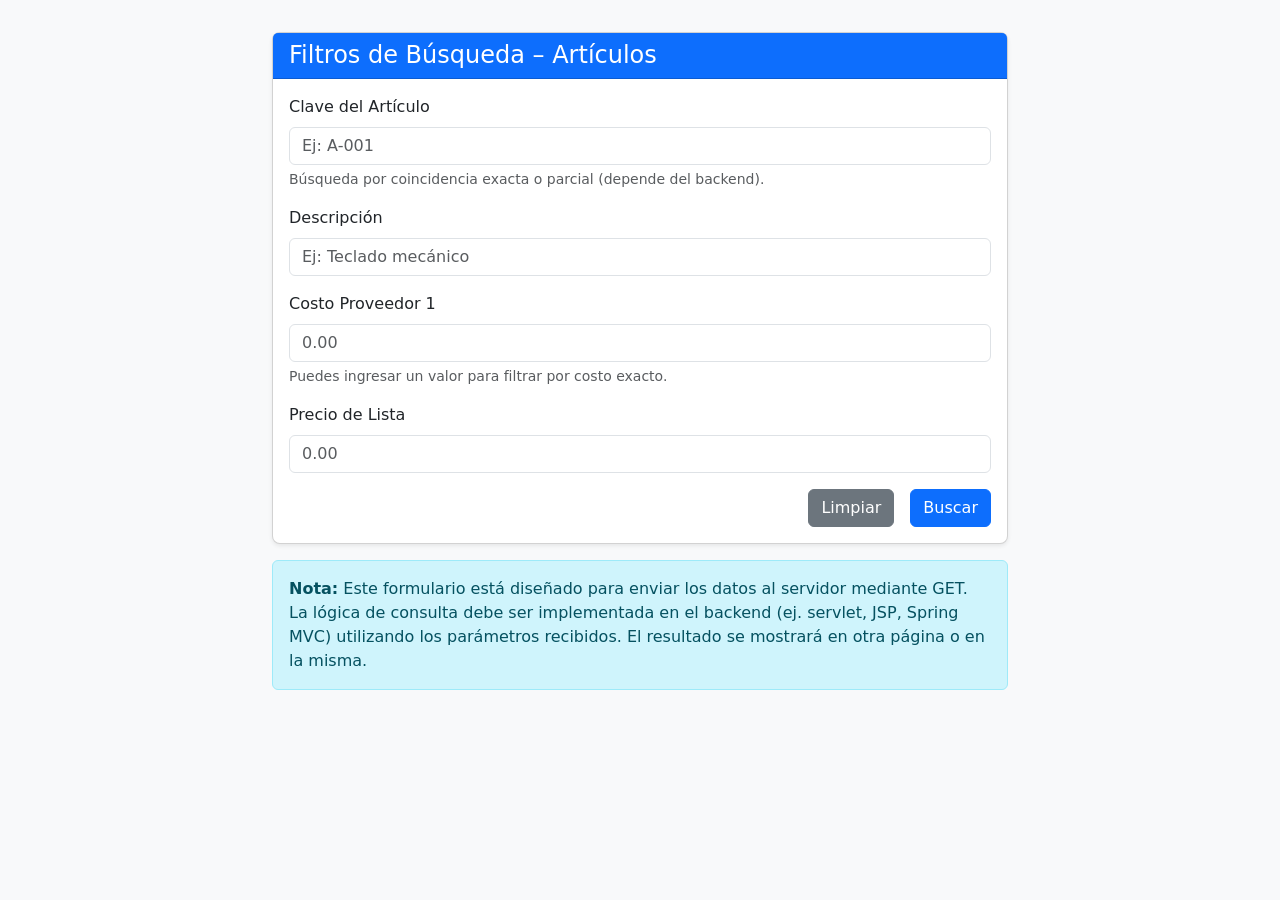
==== src/main/resources/templates/consultaArticulo.html @ 5f926c21 "Ejm basico (muy) de MVC con un controller simple" ====
<!DOCTYPE html>
<html lang="es">
<head>
    <meta charset="UTF-8">
    <meta name="viewport" content="width=device-width, initial-scale=1.0">
    <title>Consulta de Artículos</title>
    <!-- Bootstrap 5 CSS -->
    <link href="https://cdn.jsdelivr.net/npm/bootstrap@5.3.0-alpha1/dist/css/bootstrap.min.css" rel="stylesheet">
    <style>
        /* Opcional: Estilo personalizado para espaciado */
        body {
            background-color: #f8f9fa;
        }
        .card {
            margin-top: 2rem;
            border-radius: 0.5rem;
        }
        .btn-submit {
            background-color: #0d6efd;
            color: white;
        }
        .btn-submit:hover {
            background-color: #0b5ed7;
        }
    </style>
</head>
<body>
<div class="container">
    <div class="row justify-content-center">
        <div class="col-md-8">
            <div class="card shadow-sm">
                <div class="card-header bg-primary text-white">
                    <h4 class="mb-0">Filtros de Búsqueda – Artículos</h4>
                </div>
                <div class="card-body">
                    <!-- Formulario de consulta: método GET (ideal para búsquedas) -->
                    <form action="buscarArticulos" method="get">
                        <!-- Campo: Clave de artículo -->
                        <div class="mb-3">
                            <label for="cveArticulo" class="form-label">Clave del Artículo</label>
                            <input type="text" class="form-control" id="cveArticulo" name="cveArticulo"
                                   placeholder="Ej: A-001" autocomplete="off">
                            <div class="form-text">Búsqueda por coincidencia exacta o parcial (depende del backend).</div>
                        </div>

                        <!-- Campo: Descripción -->
                        <div class="mb-3">
                            <label for="descripcion" class="form-label">Descripción</label>
                            <input type="text" class="form-control" id="descripcion" name="descripcion"
                                   placeholder="Ej: Teclado mecánico" autocomplete="off">
                        </div>

                        <!-- Campo: Costo proveedor 1 -->
                        <div class="mb-3">
                            <label for="costoProv1" class="form-label">Costo Proveedor 1</label>
                            <input type="number" class="form-control" id="costoProv1" name="costoProv1"
                                   step="0.01" placeholder="0.00">
                            <div class="form-text">Puedes ingresar un valor para filtrar por costo exacto.</div>
                        </div>

                        <!-- Campo: Precio de lista -->
                        <div class="mb-3">
                            <label for="precioLista" class="form-label">Precio de Lista</label>
                            <input type="number" class="form-control" id="precioLista" name="precioLista"
                                   step="0.01" placeholder="0.00">
                        </div>

                        <!-- Botones de acción -->
                        <div class="d-grid gap-2 d-md-flex justify-content-md-end">
                            <button type="reset" class="btn btn-secondary me-md-2">Limpiar</button>
                            <button type="submit" class="btn btn-primary">Buscar</button>
                        </div>
                    </form>
                </div>
            </div>
            <!-- Nota explicativa -->
            <div class="alert alert-info mt-3" role="alert">
                <strong>Nota:</strong> Este formulario está diseñado para enviar los datos al servidor mediante GET.
                La lógica de consulta debe ser implementada en el backend (ej. servlet, JSP, Spring MVC)
                utilizando los parámetros recibidos. El resultado se mostrará en otra página o en la misma.
            </div>
        </div>
    </div>
</div>

<!-- Bootstrap JS (opcional para funcionalidades como toggles, pero no es necesario para el envío) -->
<script src="https://cdn.jsdelivr.net/npm/bootstrap@5.3.0-alpha1/dist/js/bootstrap.bundle.min.js"></script>
</body>
</html>
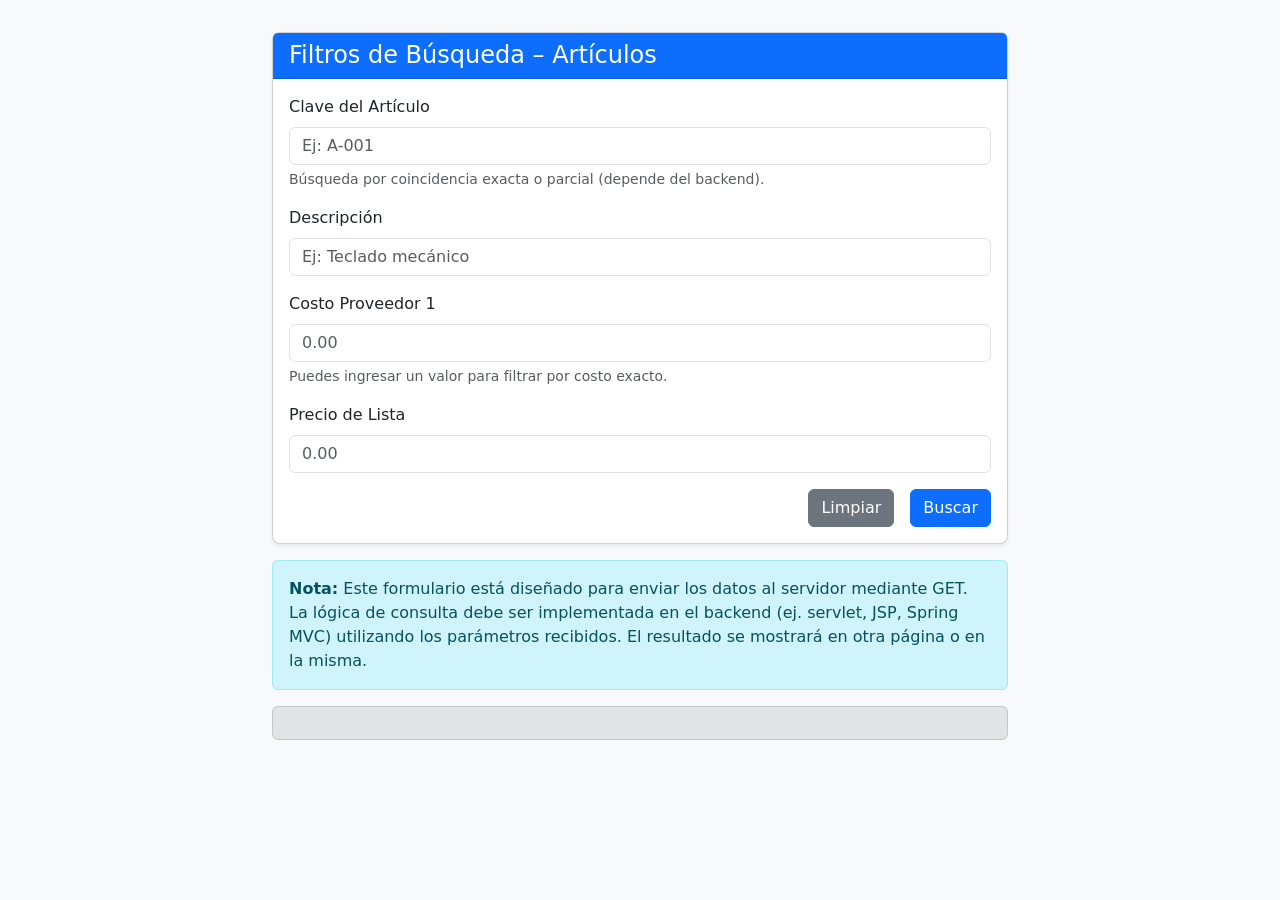
==== commit 0ae6c2e3: "Ejm super simple de Thymeleaf y uso del objeto Model" ====
--- a/src/main/resources/templates/consultaArticulo.html
+++ b/src/main/resources/templates/consultaArticulo.html
@@ -1,5 +1,6 @@
 <!DOCTYPE html>
-<html lang="es">
+<html lang="es" xmlns:th="http://www.thymeleaf.org">
+
 <head>
     <meta charset="UTF-8">
     <meta name="viewport" content="width=device-width, initial-scale=1.0">
@@ -79,6 +80,9 @@
                 La lógica de consulta debe ser implementada en el backend (ej. servlet, JSP, Spring MVC)
                 utilizando los parámetros recibidos. El resultado se mostrará en otra página o en la misma.
             </div>
+            <div class="alert alert-secondary mt-3" role="alert" th:text="${mensaje}">
+
+            </div>
         </div>
     </div>
 </div>
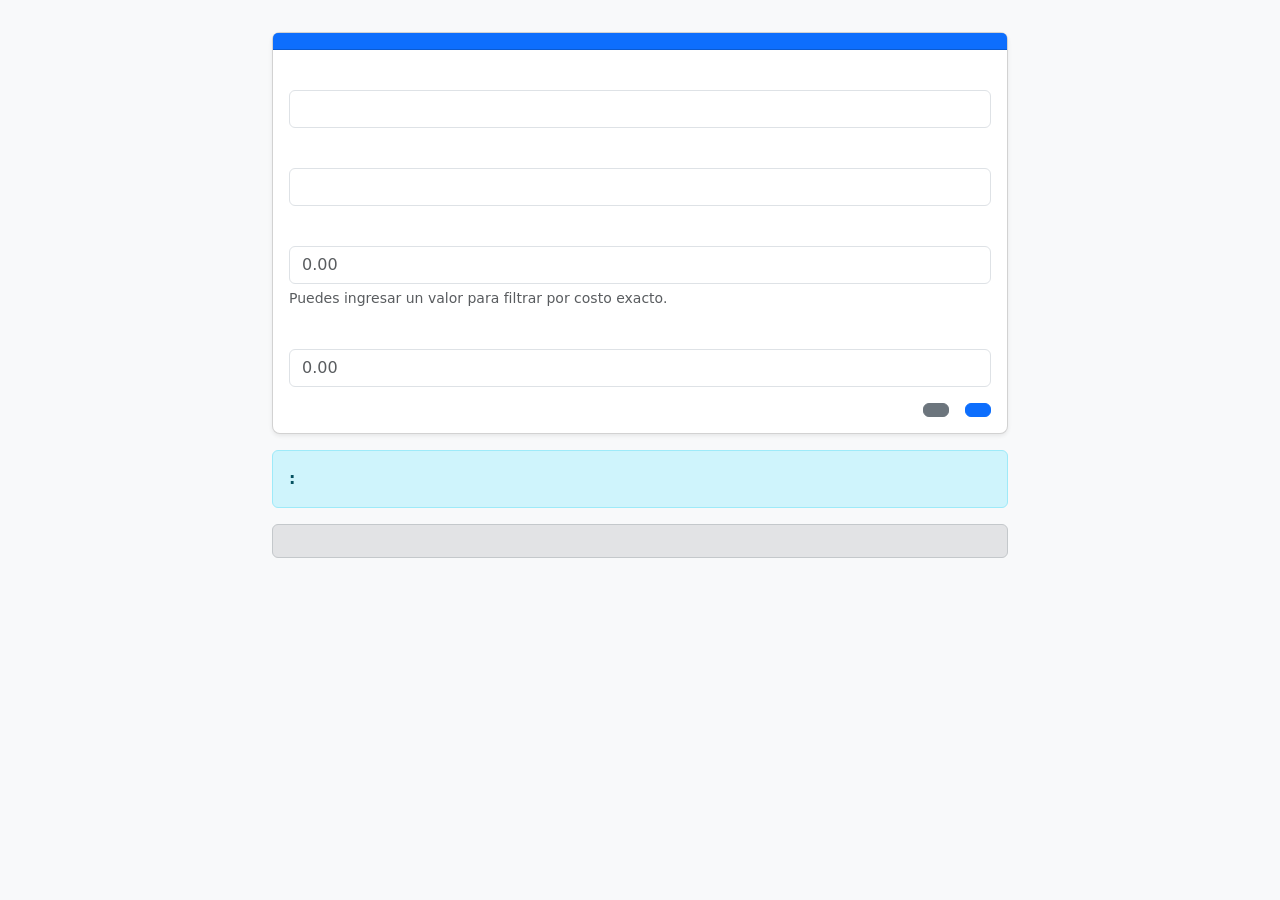
==== commit 04b0796d: "Ejm de messageSource y de i18n ok" ====
--- a/src/main/resources/templates/consultaArticulo.html
+++ b/src/main/resources/templates/consultaArticulo.html
@@ -4,7 +4,7 @@
 <head>
     <meta charset="UTF-8">
     <meta name="viewport" content="width=device-width, initial-scale=1.0">
-    <title>Consulta de Artículos</title>
+    <title th:text="#{consulta.articulos.title}"></title>
     <!-- Bootstrap 5 CSS -->
     <link href="https://cdn.jsdelivr.net/npm/bootstrap@5.3.0-alpha1/dist/css/bootstrap.min.css" rel="stylesheet">
     <style>
@@ -31,54 +31,59 @@
         <div class="col-md-8">
             <div class="card shadow-sm">
                 <div class="card-header bg-primary text-white">
-                    <h4 class="mb-0">Filtros de Búsqueda – Artículos</h4>
+                    <h4 class="mb-0" th:text="#{consulta.articulos.titulo}"></h4>
                 </div>
                 <div class="card-body">
                     <!-- Formulario de consulta: método GET (ideal para búsquedas) -->
                     <form action="buscarArticulos" method="get">
                         <!-- Campo: Clave de artículo -->
                         <div class="mb-3">
-                            <label for="cveArticulo" class="form-label">Clave del Artículo</label>
+                            <label for="cveArticulo" class="form-label" th:text="#{articulo.clave}"></label>
                             <input type="text" class="form-control" id="cveArticulo" name="cveArticulo"
-                                   placeholder="Ej: A-001" autocomplete="off">
-                            <div class="form-text">Búsqueda por coincidencia exacta o parcial (depende del backend).</div>
+                                   th:attr="placeholder=#{consulta.articulos.clave.placeholder}" autocomplete="off"
+                                   th:value="${articulo != null ? articulo.cveArticulo : ''}"
+                            >
+                            <div class="form-text" th:text="#{consulta.articulos.clave.hint}"></div>
                         </div>
 
                         <!-- Campo: Descripción -->
                         <div class="mb-3">
-                            <label for="descripcion" class="form-label">Descripción</label>
+                            <label for="descripcion" class="form-label" th:text="#{articulo.descripcion}"></label>
                             <input type="text" class="form-control" id="descripcion" name="descripcion"
-                                   placeholder="Ej: Teclado mecánico" autocomplete="off">
+                                   th:attr="placeholder=#{consulta.articulos.descripcion.hint}" autocomplete="off"
+                                   th:value="${articulo != null ? articulo.descripcion : ''}">
                         </div>
 
                         <!-- Campo: Costo proveedor 1 -->
                         <div class="mb-3">
-                            <label for="costoProv1" class="form-label">Costo Proveedor 1</label>
+                            <label for="costoProv1" class="form-label" th:text="#{articulo.costoProv1}"></label>
                             <input type="number" class="form-control" id="costoProv1" name="costoProv1"
-                                   step="0.01" placeholder="0.00">
-                            <div class="form-text">Puedes ingresar un valor para filtrar por costo exacto.</div>
+                                   step="0.01" placeholder="0.00"
+                                   th:value="${articulo != null ? #numbers.formatDecimal(articulo.costoProv1, 1, 2) : ''}"
+                            >
+                            <div class="form-text" th:text="#{consulta.articulos.costoProv1.hint}">Puedes ingresar un valor para filtrar por costo exacto.</div>
                         </div>
 
                         <!-- Campo: Precio de lista -->
                         <div class="mb-3">
-                            <label for="precioLista" class="form-label">Precio de Lista</label>
+                            <label for="precioLista" class="form-label" th:text="#{articulo.precioLista}"></label>
                             <input type="number" class="form-control" id="precioLista" name="precioLista"
-                                   step="0.01" placeholder="0.00">
+                                   step="0.01" placeholder="0.00"
+                                   th:value="${articulo != null ? #numbers.formatDecimal(articulo.precioLista, 1, 2) : ''}"
+                            >
                         </div>
 
                         <!-- Botones de acción -->
                         <div class="d-grid gap-2 d-md-flex justify-content-md-end">
-                            <button type="reset" class="btn btn-secondary me-md-2">Limpiar</button>
-                            <button type="submit" class="btn btn-primary">Buscar</button>
+                            <button type="reset" class="btn btn-secondary me-md-2" th:text="#{consulta.articulos.btn.limpiar}"></button>
+                            <button type="submit" class="btn btn-primary" th:text="#{consulta.articulos.btn.buscar}"></button>
                         </div>
                     </form>
                 </div>
             </div>
             <!-- Nota explicativa -->
             <div class="alert alert-info mt-3" role="alert">
-                <strong>Nota:</strong> Este formulario está diseñado para enviar los datos al servidor mediante GET.
-                La lógica de consulta debe ser implementada en el backend (ej. servlet, JSP, Spring MVC)
-                utilizando los parámetros recibidos. El resultado se mostrará en otra página o en la misma.
+                <strong><span th:text="#{consulta.articulos.btn.nota}"></span>:</strong> <span th:text="#{consulta.articulos.btn.nota.contenido}"></span>
             </div>
             <div class="alert alert-secondary mt-3" role="alert" th:text="${mensaje}">
 
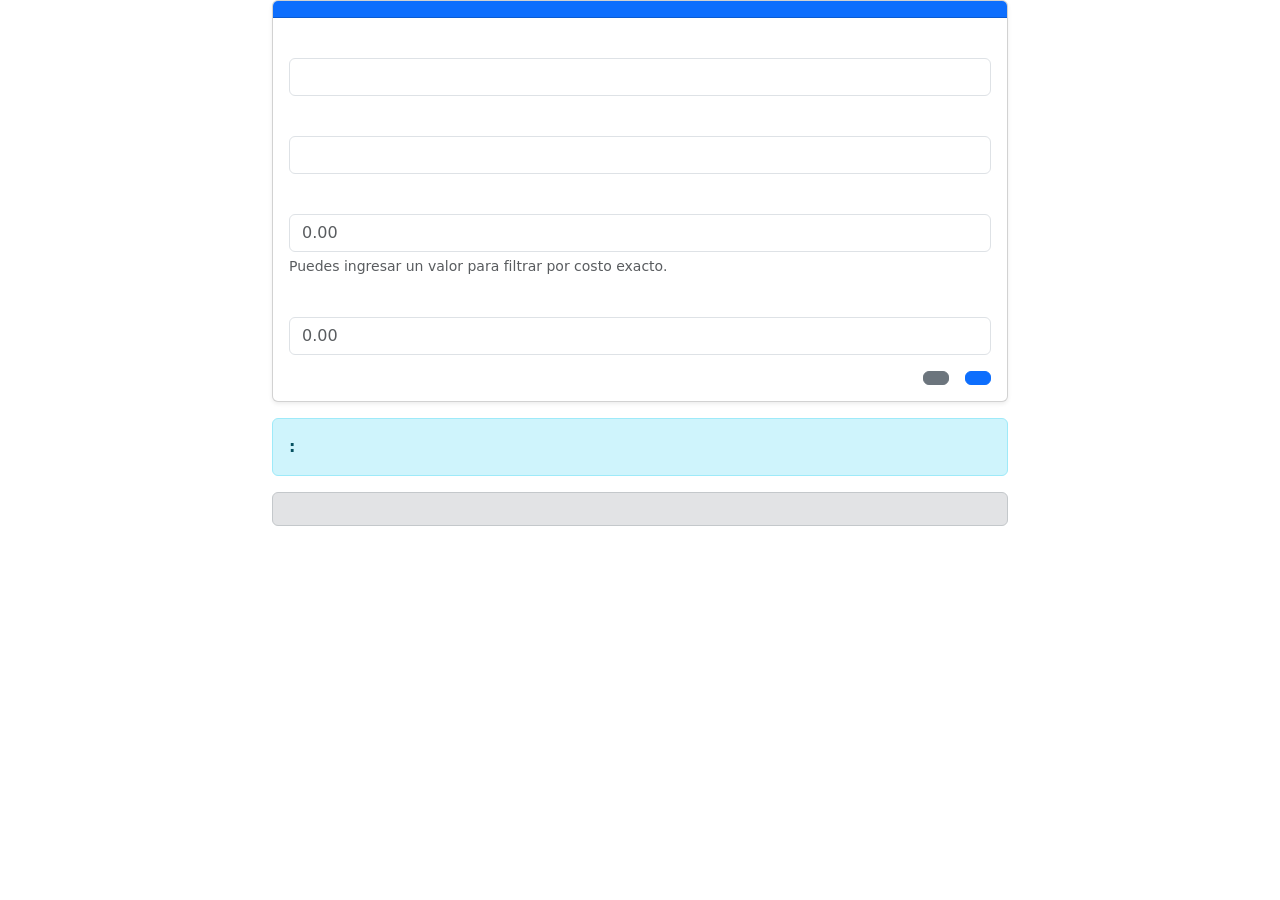
==== commit 288b0f8e: "Ejm factorizacion de fragmentos de vistas" ====
--- a/src/main/resources/templates/consultaArticulo.html
+++ b/src/main/resources/templates/consultaArticulo.html
@@ -7,26 +7,12 @@
     <title th:text="#{consulta.articulos.title}"></title>
     <!-- Bootstrap 5 CSS -->
     <link href="https://cdn.jsdelivr.net/npm/bootstrap@5.3.0-alpha1/dist/css/bootstrap.min.css" rel="stylesheet">
-    <style>
-        /* Opcional: Estilo personalizado para espaciado */
-        body {
-            background-color: #f8f9fa;
-        }
-        .card {
-            margin-top: 2rem;
-            border-radius: 0.5rem;
-        }
-        .btn-submit {
-            background-color: #0d6efd;
-            color: white;
-        }
-        .btn-submit:hover {
-            background-color: #0b5ed7;
-        }
-    </style>
+    <link rel="stylesheet" th:href="@{estilos.css}">
+
 </head>
 <body>
 <div class="container">
+    <div th:replace="index :: loguito"></div>
     <div class="row justify-content-center">
         <div class="col-md-8">
             <div class="card shadow-sm">
